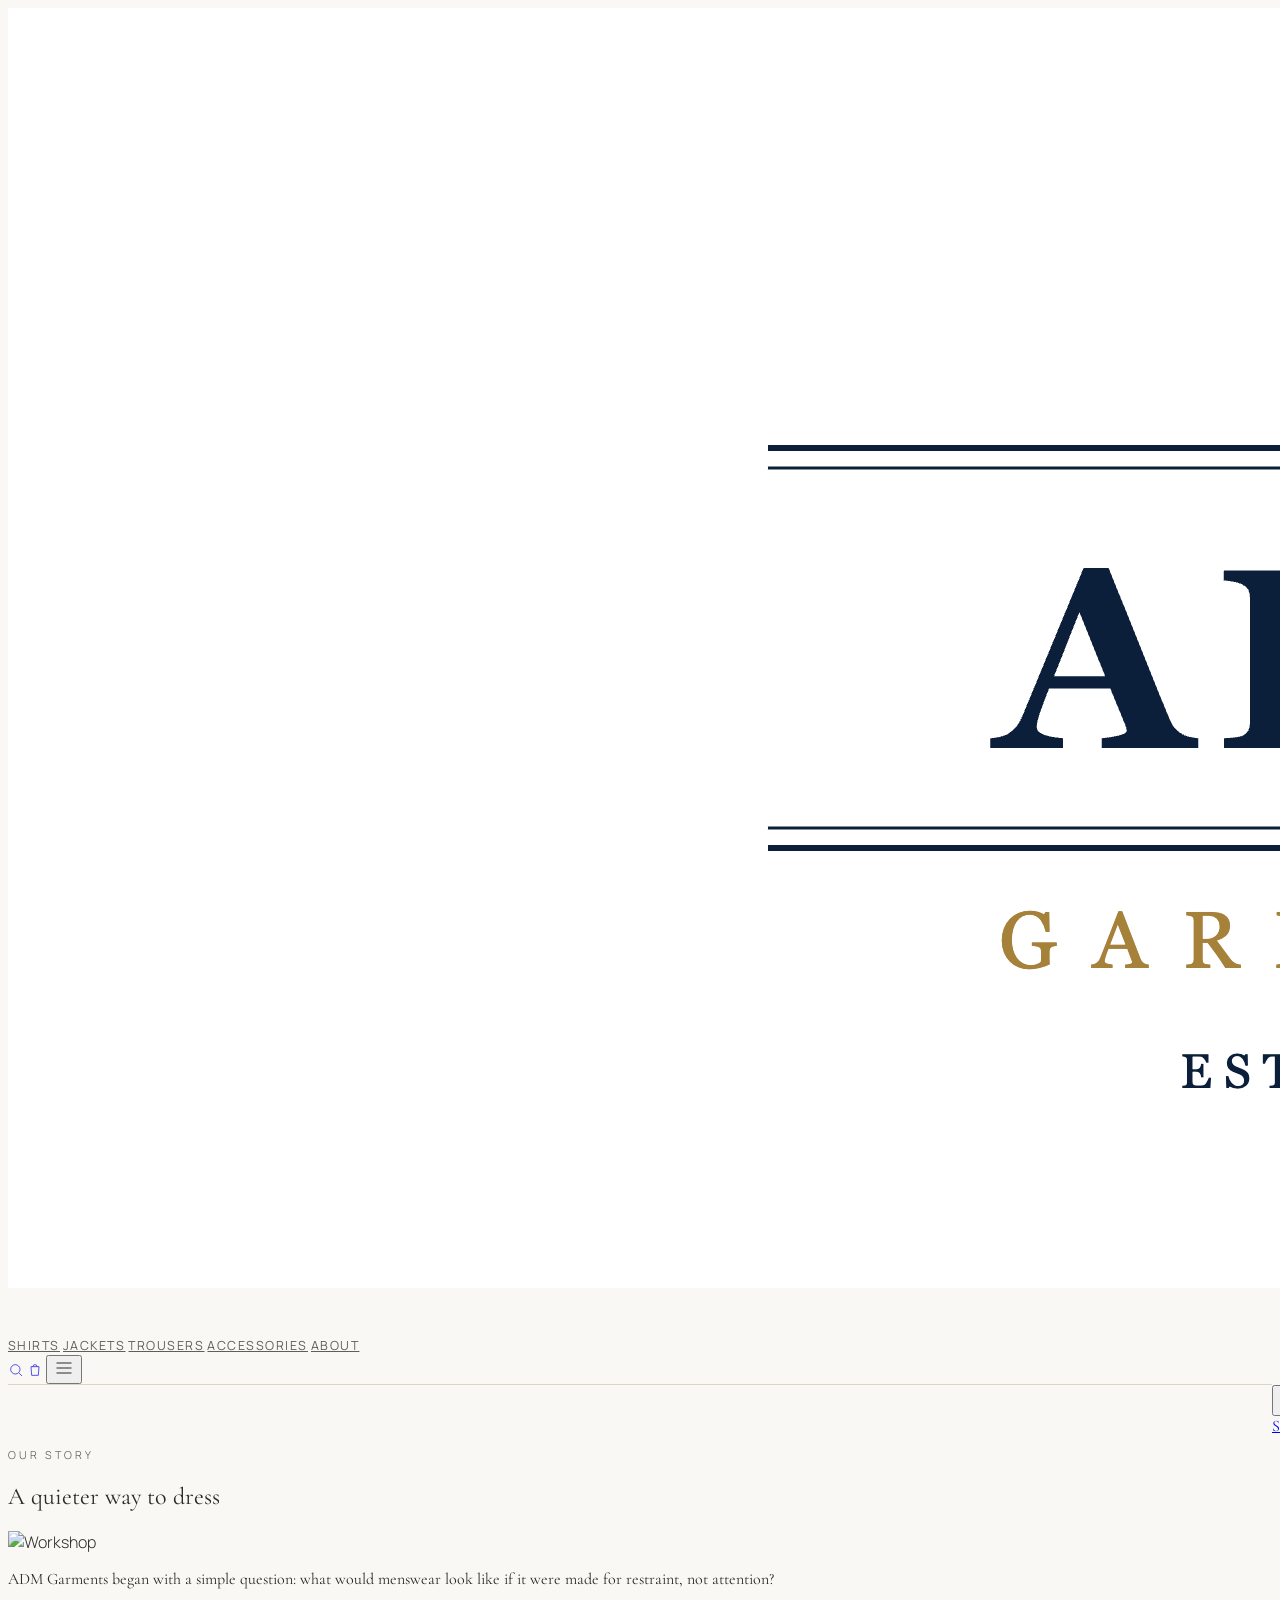
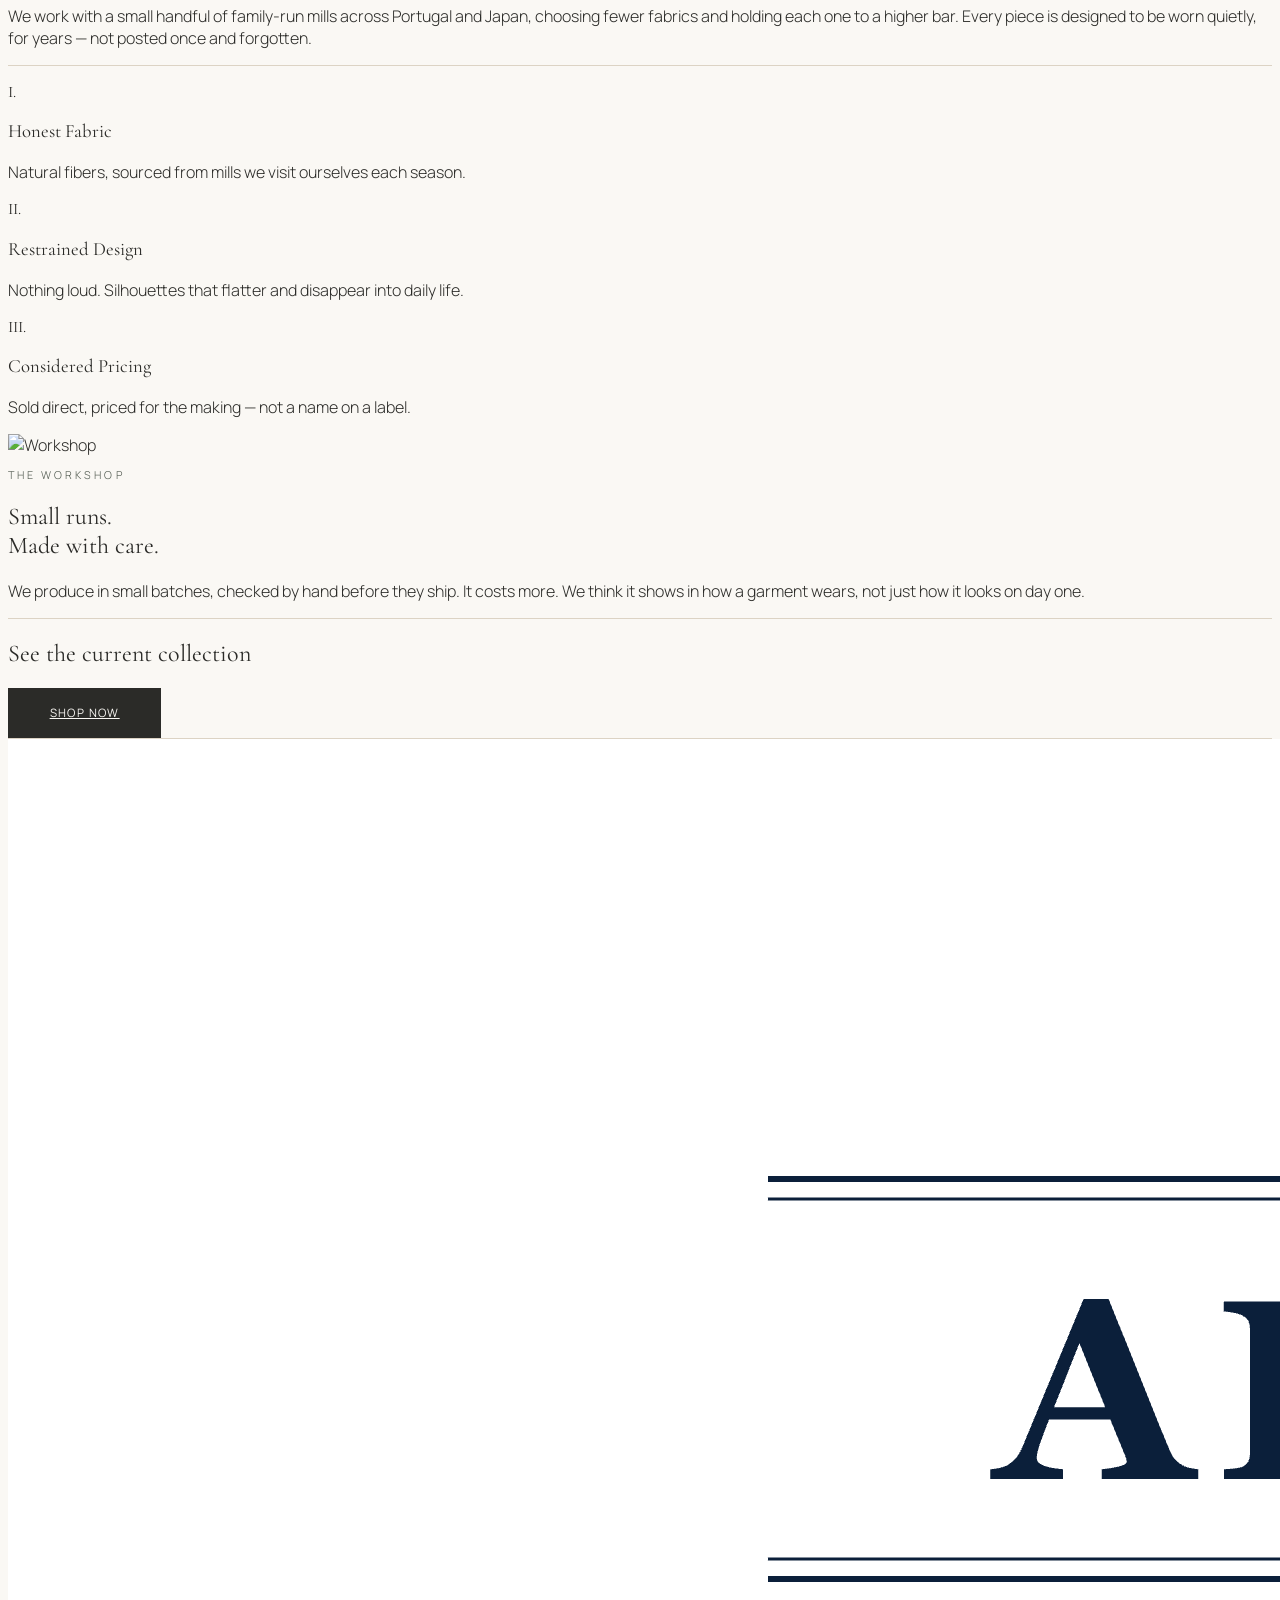
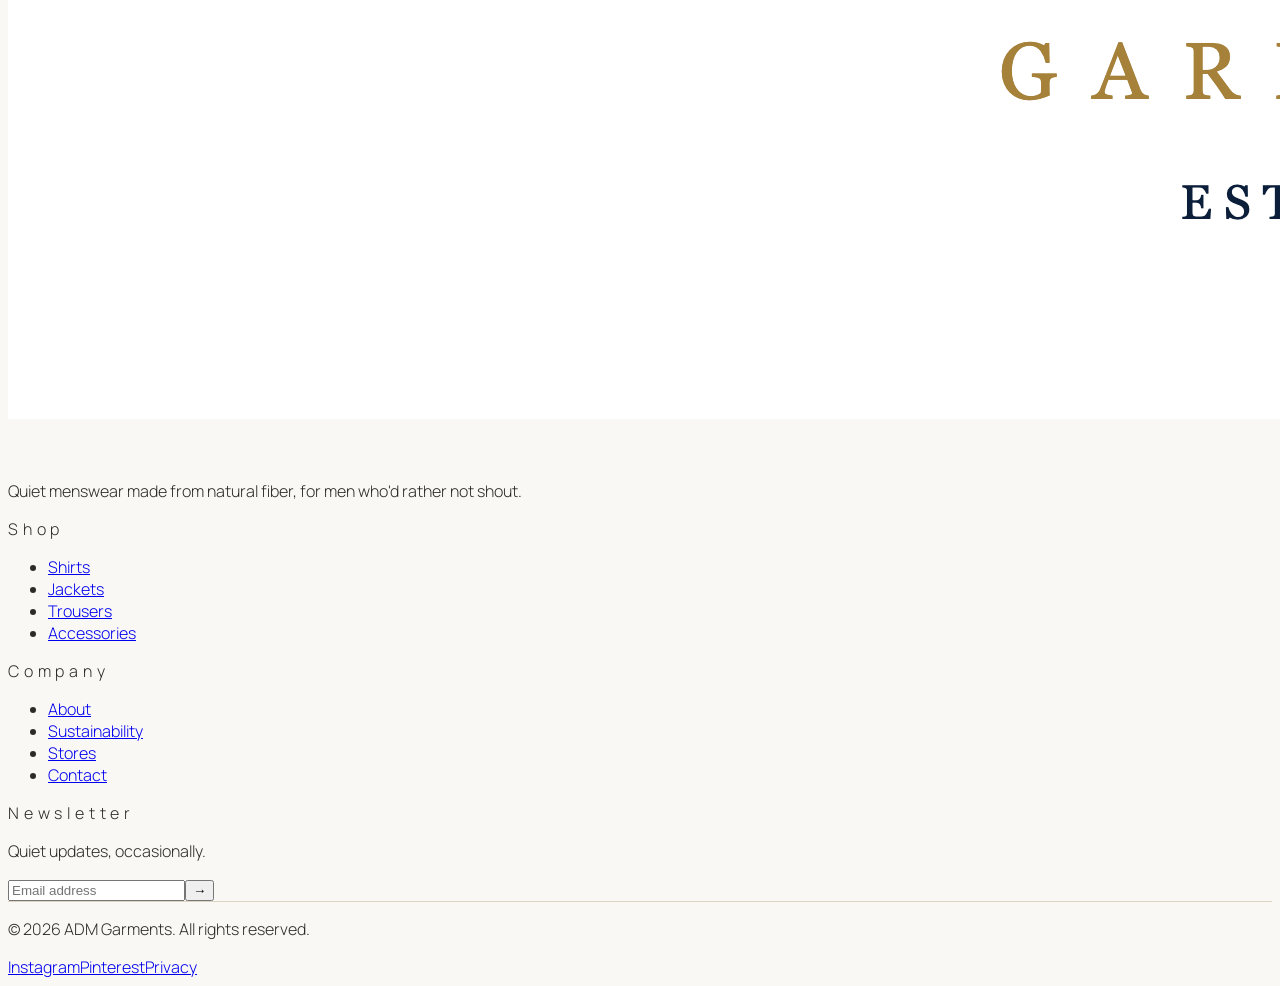
==== about.html @ 696ab146 "Add ADM Garments static site mockup (Quiet Minimalist direction) Homepage, category, product, and ab" ====
<!DOCTYPE html>
<html lang="en">
<head>
<meta charset="UTF-8">
<meta name="viewport" content="width=device-width, initial-scale=1.0">
<title>About — ADM Garments</title>
<script src="https://cdn.tailwindcss.com"></script>
<script>
  tailwind.config = {
    theme: {
      extend: {
        colors: { sand:'#efe9e1', ivory:'#faf8f4', forest:'#2f3a2f', charcoal:'#2b2b28', line:'#dcd3c4' },
        fontFamily: { display:['Cormorant Garamond','serif'], body:['Manrope','sans-serif'] }
      }
    }
  }
</script>
<link rel="stylesheet" href="styles.css">
</head>
<body class="font-body font-light">

<header class="bg-ivory sticky top-0 z-40">
  <div class="max-w-6xl mx-auto px-6 lg:px-12">
    <div class="flex items-center justify-between py-8">
      <a href="index.html" class="flex items-center"><img src="images/logo.png" alt="ADM Garments" class="h-9 md:h-11 w-auto"></a>
      <nav class="hidden lg:flex gap-10">
        <a href="category.html" class="nav-link">Shirts</a>
        <a href="category.html" class="nav-link">Jackets</a>
        <a href="category.html" class="nav-link">Trousers</a>
        <a href="category.html" class="nav-link">Accessories</a>
        <a href="about.html" class="nav-link">About</a>
      </nav>
      <div class="flex items-center gap-6">
        <a href="#" aria-label="Search" class="hidden md:block"><svg width="16" height="16" viewBox="0 0 24 24" fill="none" stroke="currentColor" stroke-width="1"><circle cx="11" cy="11" r="7"/><line x1="21" y1="21" x2="16.65" y2="16.65"/></svg></a>
        <a href="#" aria-label="Cart"><svg width="16" height="16" viewBox="0 0 24 24" fill="none" stroke="currentColor" stroke-width="1"><path d="M6 7h12l-1 13H7L6 7z"/><path d="M9 7a3 3 0 0 1 6 0"/></svg></a>
        <button id="menu-btn" class="lg:hidden" aria-label="Open menu"><svg width="20" height="20" viewBox="0 0 24 24" fill="none" stroke="currentColor" stroke-width="1"><line x1="3" y1="6" x2="21" y2="6"/><line x1="3" y1="12" x2="21" y2="12"/><line x1="3" y1="18" x2="21" y2="18"/></svg></button>
      </div>
    </div>
  </div>
  <div class="rule"></div>
</header>

<div id="mobile-menu" class="fixed inset-0 z-50 bg-ivory lg:hidden">
  <div class="flex justify-end p-8"><button id="menu-close" aria-label="Close menu"><svg width="22" height="22" viewBox="0 0 24 24" fill="none" stroke="currentColor" stroke-width="1"><line x1="4" y1="4" x2="20" y2="20"/><line x1="20" y1="4" x2="4" y2="20"/></svg></button></div>
  <nav class="flex flex-col items-center gap-8 font-display text-2xl mt-10">
    <a href="category.html">Shirts</a><a href="category.html">Jackets</a><a href="category.html">Trousers</a><a href="category.html">Accessories</a><a href="about.html">About</a>
  </nav>
</div>

<!-- HERO -->
<section class="max-w-6xl mx-auto px-6 lg:px-12 pt-16 md:pt-24 pb-14 text-center">
  <p class="eyebrow mb-6">Our Story</p>
  <h1 class="font-display text-5xl md:text-6xl font-light max-w-2xl mx-auto leading-tight">A quieter way to dress</h1>
</section>

<img src="https://placehold.co/1800x900/2f3a2f/faf8f4?text=Since+2018" class="w-full aspect-[16/8] object-cover" alt="Workshop">

<!-- STORY -->
<section class="max-w-3xl mx-auto px-6 py-20 md:py-32 text-center">
  <p class="font-display text-2xl md:text-3xl font-light leading-relaxed text-charcoal/80 mb-8">ADM Garments began with a simple question: what would menswear look like if it were made for restraint, not attention?</p>
  <p class="text-charcoal/55 leading-relaxed font-light">We work with a small handful of family-run mills across Portugal and Japan, choosing fewer fabrics and holding each one to a higher bar. Every piece is designed to be worn quietly, for years — not posted once and forgotten.</p>
</section>

<!-- VALUES -->
<section class="rule bg-sand/40">
  <div class="max-w-6xl mx-auto px-6 lg:px-12 py-20 md:py-28 grid md:grid-cols-3 gap-16 text-center">
    <div>
      <p class="font-display text-2xl text-forest mb-5">I.</p>
      <h3 class="font-display text-xl font-light mb-4">Honest Fabric</h3>
      <p class="text-charcoal/55 text-sm leading-relaxed font-light">Natural fibers, sourced from mills we visit ourselves each season.</p>
    </div>
    <div>
      <p class="font-display text-2xl text-forest mb-5">II.</p>
      <h3 class="font-display text-xl font-light mb-4">Restrained Design</h3>
      <p class="text-charcoal/55 text-sm leading-relaxed font-light">Nothing loud. Silhouettes that flatter and disappear into daily life.</p>
    </div>
    <div>
      <p class="font-display text-2xl text-forest mb-5">III.</p>
      <h3 class="font-display text-xl font-light mb-4">Considered Pricing</h3>
      <p class="text-charcoal/55 text-sm leading-relaxed font-light">Sold direct, priced for the making — not a name on a label.</p>
    </div>
  </div>
</section>

<!-- IMAGE + TEXT -->
<section class="max-w-6xl mx-auto px-6 lg:px-12 py-20 md:py-32 grid md:grid-cols-2 gap-16 items-center">
  <img src="https://placehold.co/900x1100/dcd3c4/2b2b28?text=Workshop" class="w-full aspect-[4/5] object-cover" alt="Workshop">
  <div>
    <p class="eyebrow mb-6">The Workshop</p>
    <h2 class="font-display text-3xl md:text-4xl font-light mb-8 leading-snug">Small runs.<br>Made with care.</h2>
    <p class="text-charcoal/60 leading-relaxed font-light">We produce in small batches, checked by hand before they ship. It costs more. We think it shows in how a garment wears, not just how it looks on day one.</p>
  </div>
</section>

<!-- CTA -->
<section class="rule pt-20 md:pt-28 pb-24 md:pb-32 text-center">
  <h2 class="font-display text-3xl md:text-4xl font-light mb-8">See the current collection</h2>
  <a href="category.html" class="btn-primary">Shop Now</a>
</section>

<footer class="bg-sand">
  <div class="rule"></div>
  <div class="max-w-6xl mx-auto px-6 lg:px-12 py-20 grid md:grid-cols-5 gap-12">
    <div class="md:col-span-2">
      <img src="images/logo.png" alt="ADM Garments" class="h-11 mb-6">
      <p class="text-charcoal/50 text-sm max-w-xs font-light">Quiet menswear made from natural fiber, for men who'd rather not shout.</p>
    </div>
    <div>
      <p class="text-xs tracking-widest-plus uppercase text-forest mb-5">Shop</p>
      <ul class="space-y-3 text-sm text-charcoal/70 font-light"><li><a href="category.html" class="hover:text-charcoal">Shirts</a></li><li><a href="category.html" class="hover:text-charcoal">Jackets</a></li><li><a href="category.html" class="hover:text-charcoal">Trousers</a></li><li><a href="category.html" class="hover:text-charcoal">Accessories</a></li></ul>
    </div>
    <div>
      <p class="text-xs tracking-widest-plus uppercase text-forest mb-5">Company</p>
      <ul class="space-y-3 text-sm text-charcoal/70 font-light"><li><a href="about.html" class="hover:text-charcoal">About</a></li><li><a href="#" class="hover:text-charcoal">Sustainability</a></li><li><a href="#" class="hover:text-charcoal">Stores</a></li><li><a href="#" class="hover:text-charcoal">Contact</a></li></ul>
    </div>
    <div>
      <p class="text-xs tracking-widest-plus uppercase text-forest mb-5">Newsletter</p>
      <p class="text-sm text-charcoal/60 mb-5 font-light">Quiet updates, occasionally.</p>
      <form class="flex border-b border-charcoal/30 pb-2" onsubmit="return false"><input type="email" placeholder="Email address" class="bg-transparent text-sm placeholder-charcoal/40 focus:outline-none flex-1 font-light"><button type="submit" class="text-sm">&rarr;</button></form>
    </div>
  </div>
  <div class="rule">
    <div class="max-w-6xl mx-auto px-6 lg:px-12 py-8 flex flex-col md:flex-row justify-between items-center gap-3 text-xs text-charcoal/40 font-light">
      <p>&copy; 2026 ADM Garments. All rights reserved.</p>
      <div class="flex gap-6"><a href="#" class="hover:text-charcoal">Instagram</a><a href="#" class="hover:text-charcoal">Pinterest</a><a href="#" class="hover:text-charcoal">Privacy</a></div>
    </div>
  </div>
</footer>

<script>
  document.getElementById('menu-btn').addEventListener('click', () => document.getElementById('mobile-menu').classList.add('open'));
  document.getElementById('menu-close').addEventListener('click', () => document.getElementById('mobile-menu').classList.remove('open'));
</script>
</body>
</html>
---- styles.css ----
/* ADM Garments — Option C: Quiet Minimalist */

@import url('https://fonts.googleapis.com/css2?family=Cormorant+Garamond:ital,wght@0,300;0,400;0,500;1,400&family=Manrope:wght@200;300;400;500&display=swap');

:root{
  --sand:#efe9e1;
  --ivory:#faf8f4;
  --forest:#2f3a2f;
  --charcoal:#2b2b28;
  --line:#dcd3c4;
}

*{box-sizing:border-box;}
body{
  font-family:'Manrope',sans-serif;
  font-weight:300;
  background:var(--ivory);
  color:var(--charcoal);
  -webkit-font-smoothing:antialiased;
}
.font-display{font-family:'Cormorant Garamond',serif; font-weight:400;}

.logo{
  font-family:'Manrope',sans-serif;
  font-weight:400;
  letter-spacing:.22em;
  text-transform:uppercase;
  font-size:.95rem;
}

.nav-link{
  font-size:.78rem;
  letter-spacing:.12em;
  text-transform:uppercase;
  font-weight:400;
  color:var(--charcoal);
  opacity:.75;
  transition:opacity .2s ease;
}
.nav-link:hover{opacity:1;}

.btn-primary{
  background:var(--charcoal);
  color:var(--ivory);
  letter-spacing:.12em;
  text-transform:uppercase;
  font-size:.72rem;
  padding:1.1rem 2.6rem;
  transition:all .25s ease;
  display:inline-block;
  text-align:center;
  font-weight:400;
}
.btn-primary:hover{background:var(--forest);}

.btn-outline{
  border:1px solid var(--charcoal);
  color:var(--charcoal);
  letter-spacing:.12em;
  text-transform:uppercase;
  font-size:.72rem;
  padding:1.05rem 2.6rem;
  transition:all .25s ease;
  display:inline-block;
  text-align:center;
  font-weight:400;
  background:transparent;
}
.btn-outline:hover{border-color:var(--forest); color:var(--forest);}

.eyebrow{
  font-size:.68rem;
  letter-spacing:.28em;
  text-transform:uppercase;
  color:var(--forest);
  opacity:.85;
}

.product-card img{transition:transform .7s ease, opacity .4s ease;}
.product-card:hover img{transform:scale(1.015); opacity:.92;}

#mobile-menu{transform:translateX(100%); transition:transform .4s ease;}
#mobile-menu.open{transform:translateX(0);}

.size-btn{
  border:1px solid var(--line);
  min-width:2.8rem;
  padding:.6rem 0;
  text-align:center;
  font-size:.8rem;
  cursor:pointer;
  transition:all .2s ease;
  color:var(--charcoal);
}
.size-btn:hover{border-color:var(--charcoal);}
.size-btn.selected{background:var(--charcoal); border-color:var(--charcoal); color:var(--ivory);}

.swatch{
  width:1.4rem; height:1.4rem;
  border-radius:50%;
  border:1px solid var(--line);
  cursor:pointer;
}
.swatch.selected{box-shadow:0 0 0 1px var(--ivory),0 0 0 2px var(--charcoal);}

.thumb{opacity:.45; cursor:pointer; border-bottom:1px solid transparent; transition:opacity .25s ease, border-color .25s ease;}
.thumb.active, .thumb:hover{opacity:1; border-color:var(--charcoal);}

.filter-check{
  width:.9rem; height:.9rem;
  border:1px solid var(--charcoal);
  display:inline-block;
  position:relative;
  cursor:pointer;
}
.filter-check.checked::after{
  content:'';
  position:absolute; left:2px; top:-1px;
  width:3px; height:7px;
  border:solid var(--forest);
  border-width:0 1.5px 1.5px 0;
  transform:rotate(45deg);
}

.rule{border-top:1px solid var(--line);}

.accordion-item summary{cursor:pointer; list-style:none;}
.accordion-item summary::-webkit-details-marker{display:none;}
.accordion-item[open] .accordion-icon{transform:rotate(45deg);}
.accordion-icon{transition:transform .2s ease; display:inline-block; font-weight:300;}

.tracking-widest-plus{letter-spacing:.3em;}
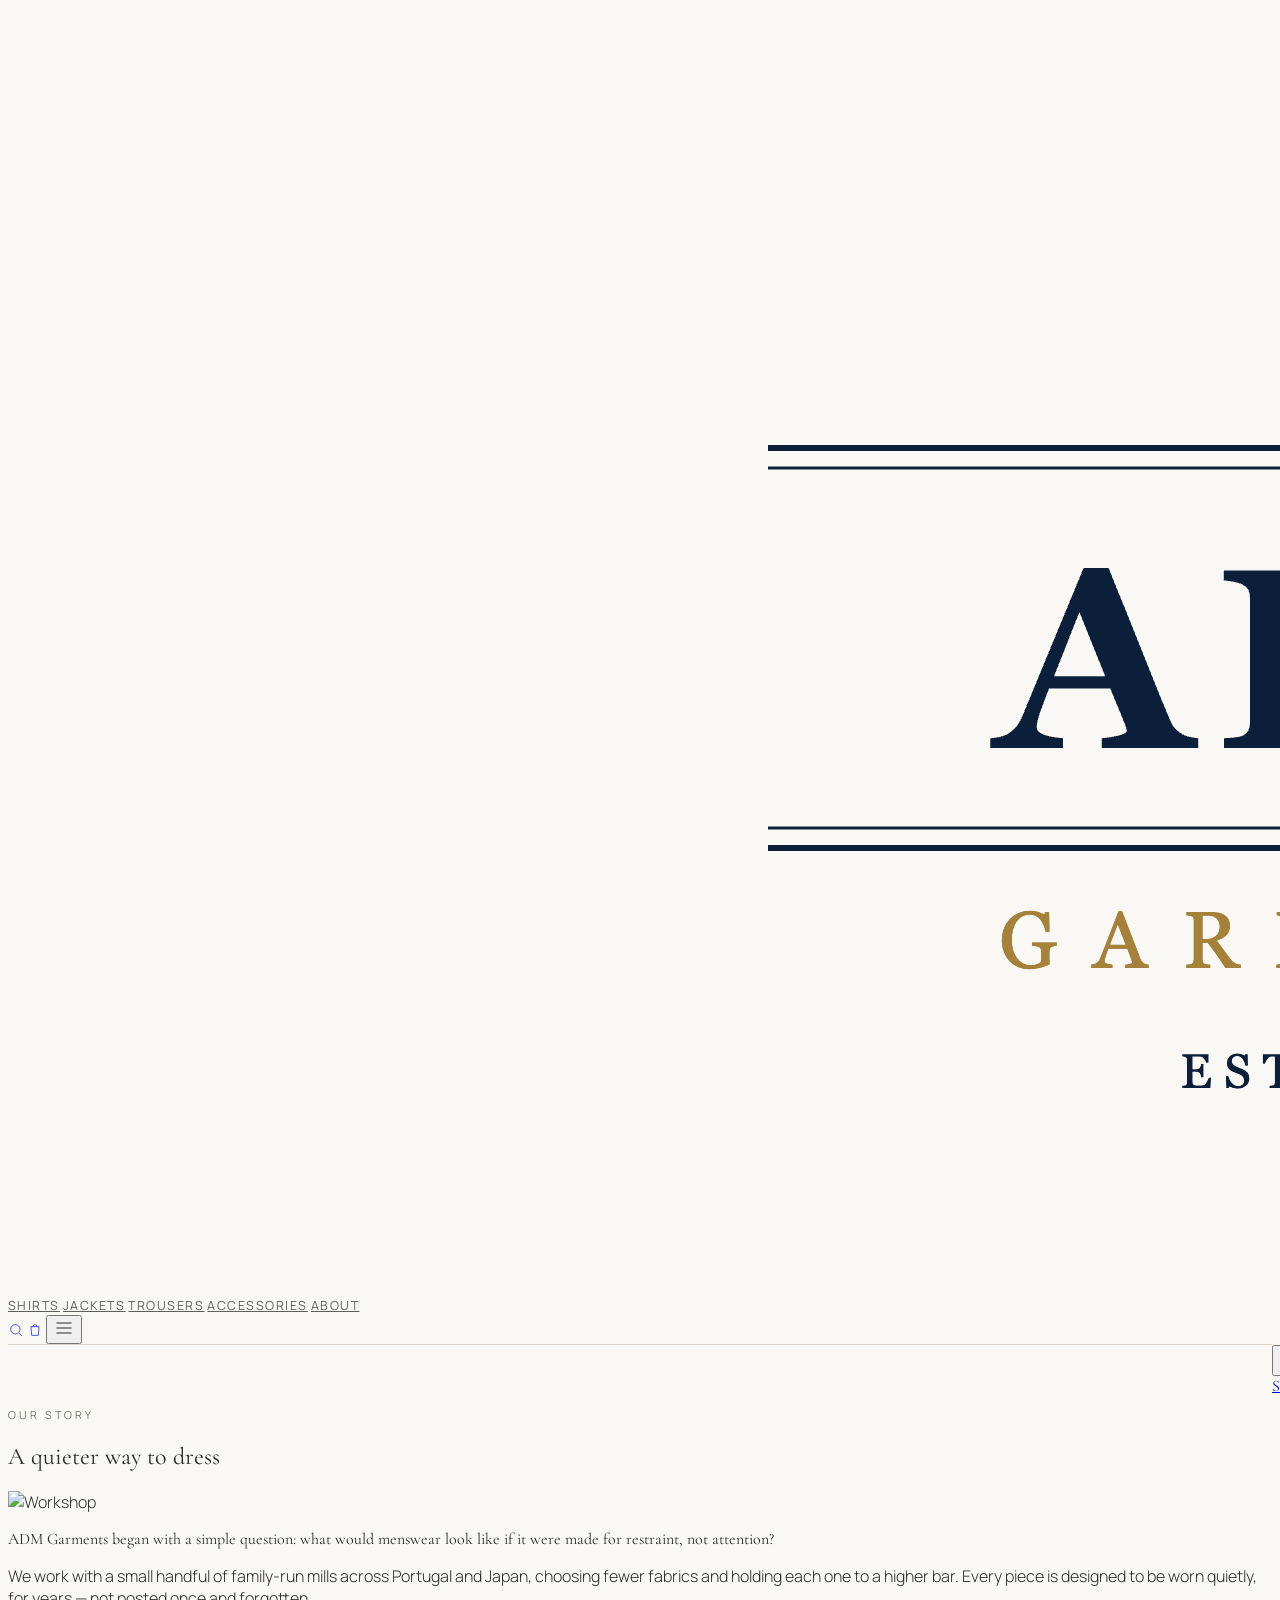
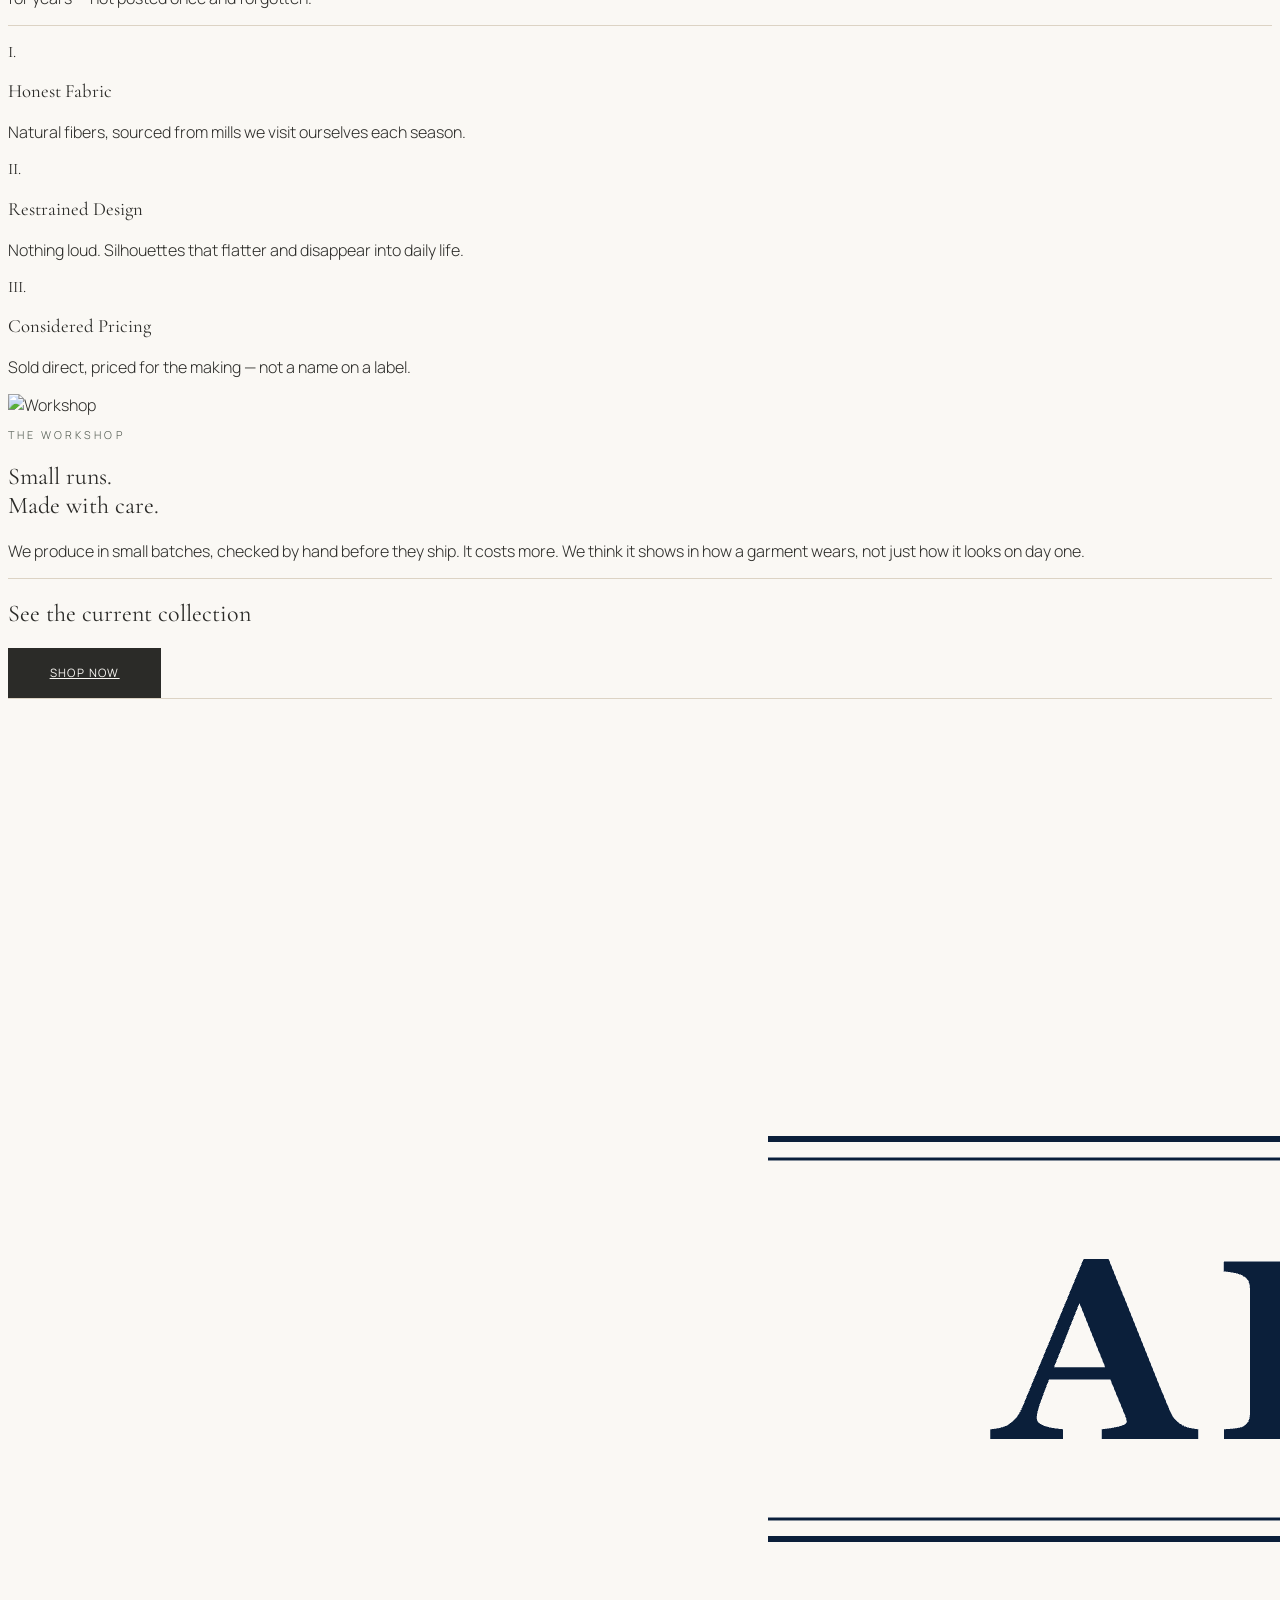
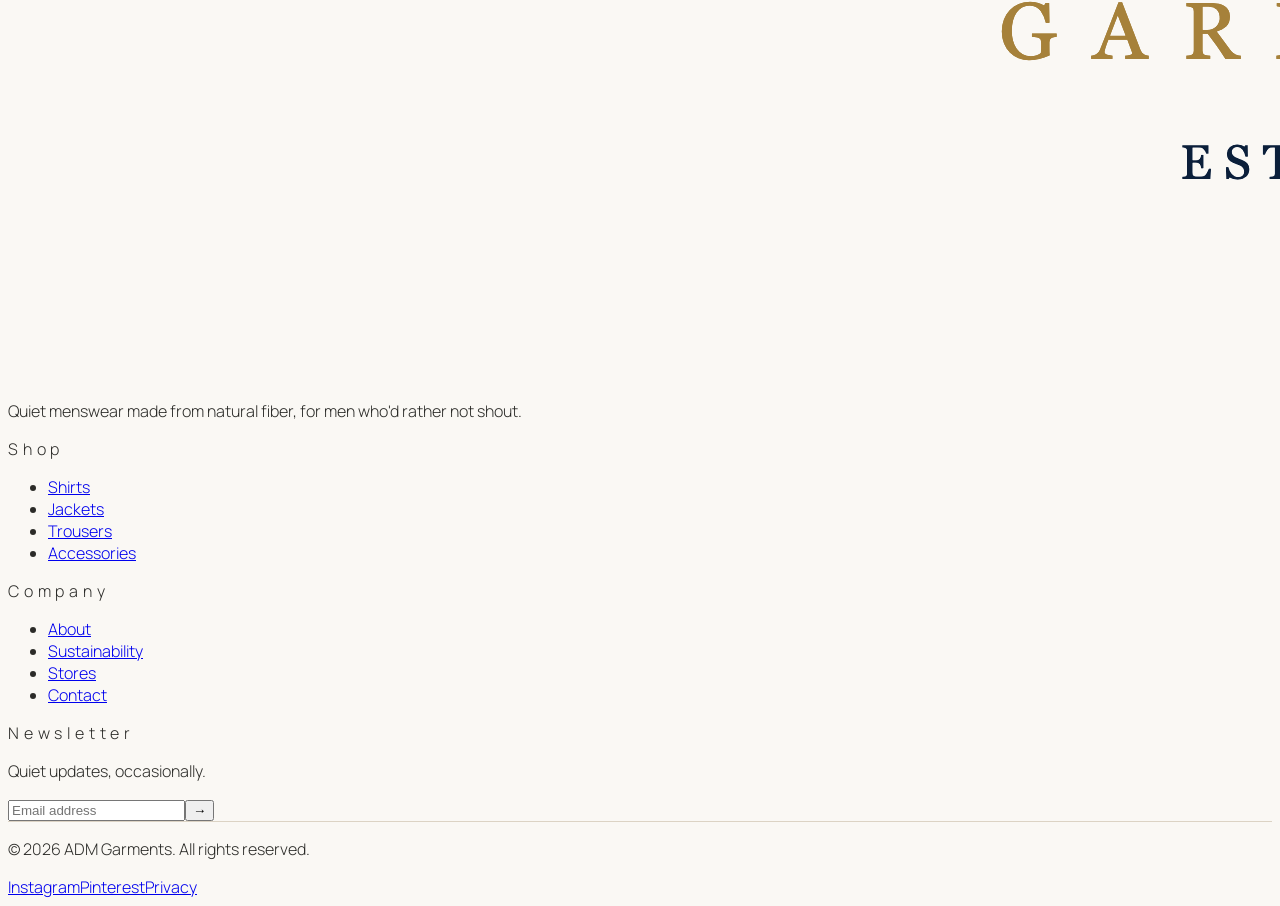
==== commit f067800d: "Increase logo size for better mobile visibility" ====
--- a/about.html
+++ b/about.html
@@ -22,7 +22,7 @@
 <header class="bg-ivory sticky top-0 z-40">
   <div class="max-w-6xl mx-auto px-6 lg:px-12">
     <div class="flex items-center justify-between py-8">
-      <a href="index.html" class="flex items-center"><img src="images/logo.png" alt="ADM Garments" class="h-9 md:h-11 w-auto"></a>
+      <a href="index.html" class="flex items-center"><img src="images/logo.png" alt="ADM Garments" class="h-14 md:h-16 w-auto"></a>
       <nav class="hidden lg:flex gap-10">
         <a href="category.html" class="nav-link">Shirts</a>
         <a href="category.html" class="nav-link">Jackets</a>
@@ -102,7 +102,7 @@
   <div class="rule"></div>
   <div class="max-w-6xl mx-auto px-6 lg:px-12 py-20 grid md:grid-cols-5 gap-12">
     <div class="md:col-span-2">
-      <img src="images/logo.png" alt="ADM Garments" class="h-11 mb-6">
+      <img src="images/logo.png" alt="ADM Garments" class="h-14 mb-6">
       <p class="text-charcoal/50 text-sm max-w-xs font-light">Quiet menswear made from natural fiber, for men who'd rather not shout.</p>
     </div>
     <div>
--- a/styles.css
+++ b/styles.css
@@ -130,3 +130,7 @@
 .accordion-icon{transition:transform .2s ease; display:inline-block; font-weight:300;}
 
 .tracking-widest-plus{letter-spacing:.3em;}
+
+@media (max-width: 1023px){
+  #filters-panel.mobile-open{display:block !important;}
+}
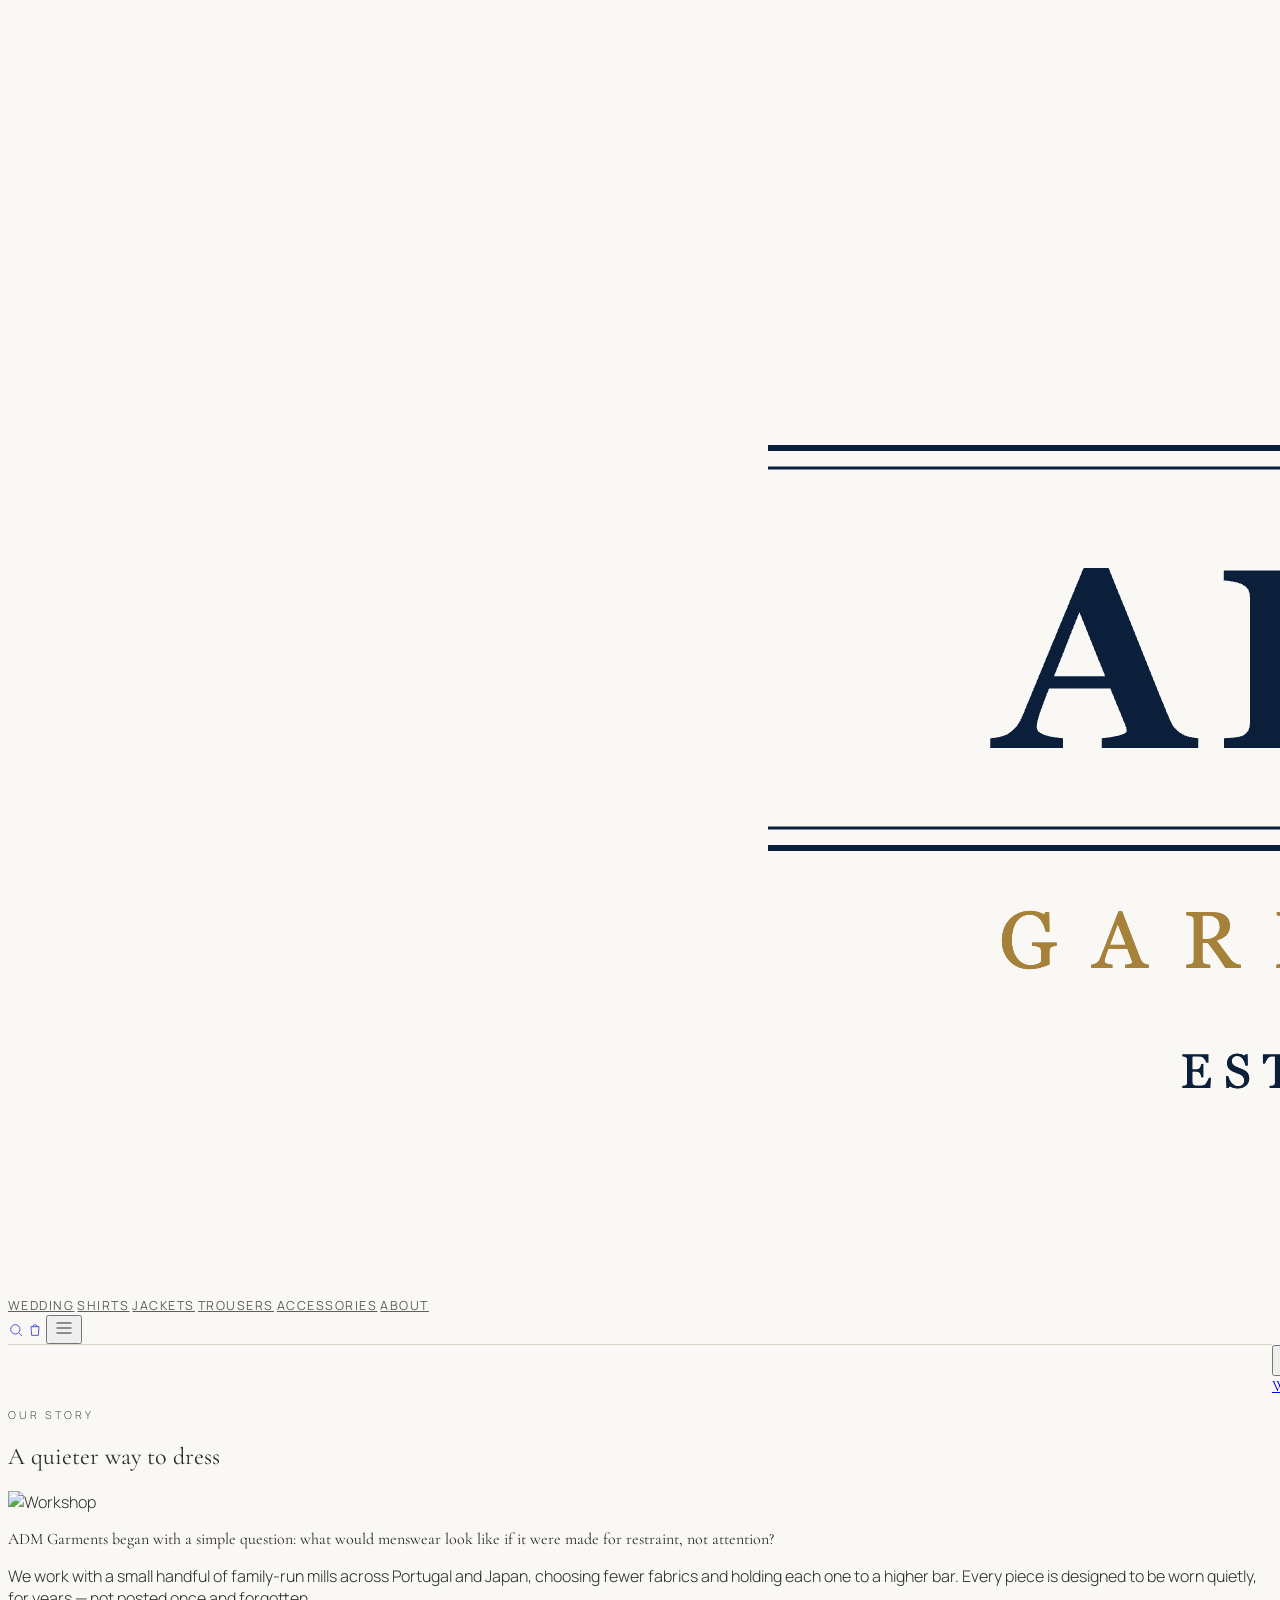
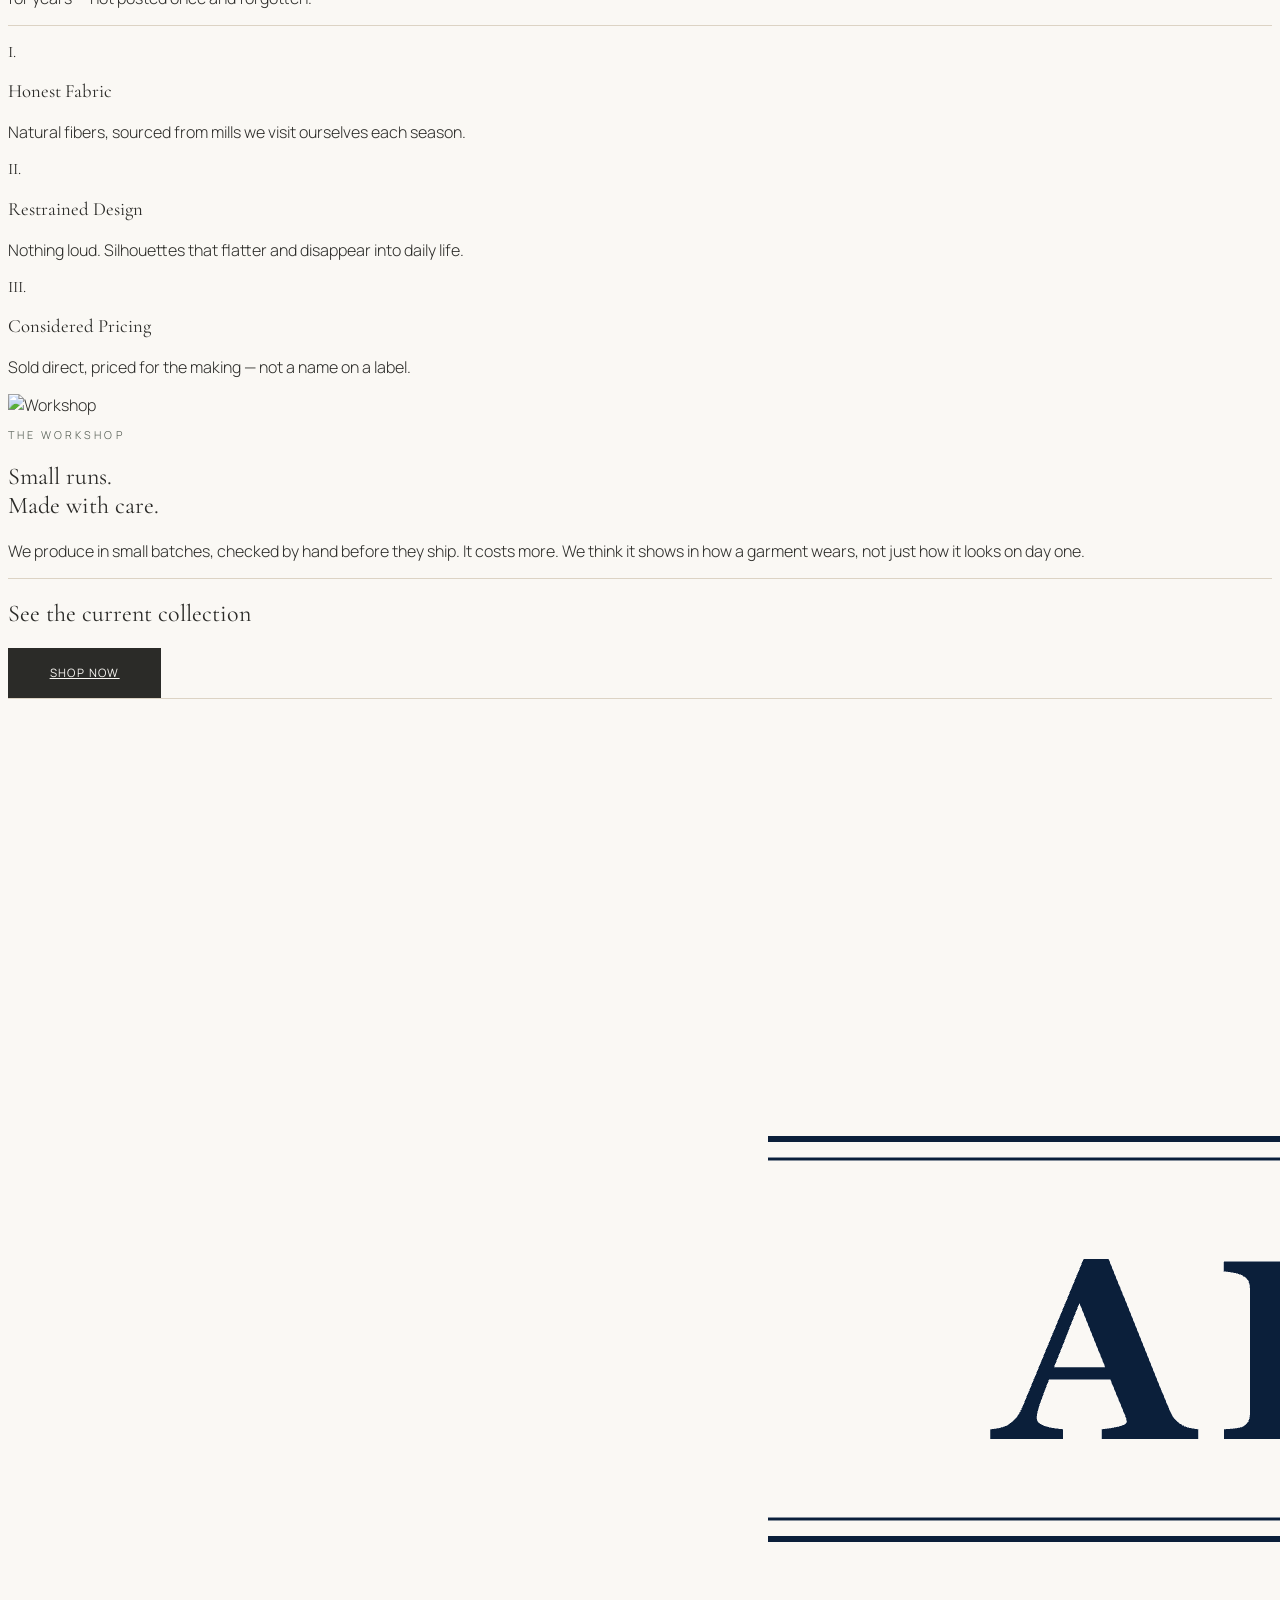
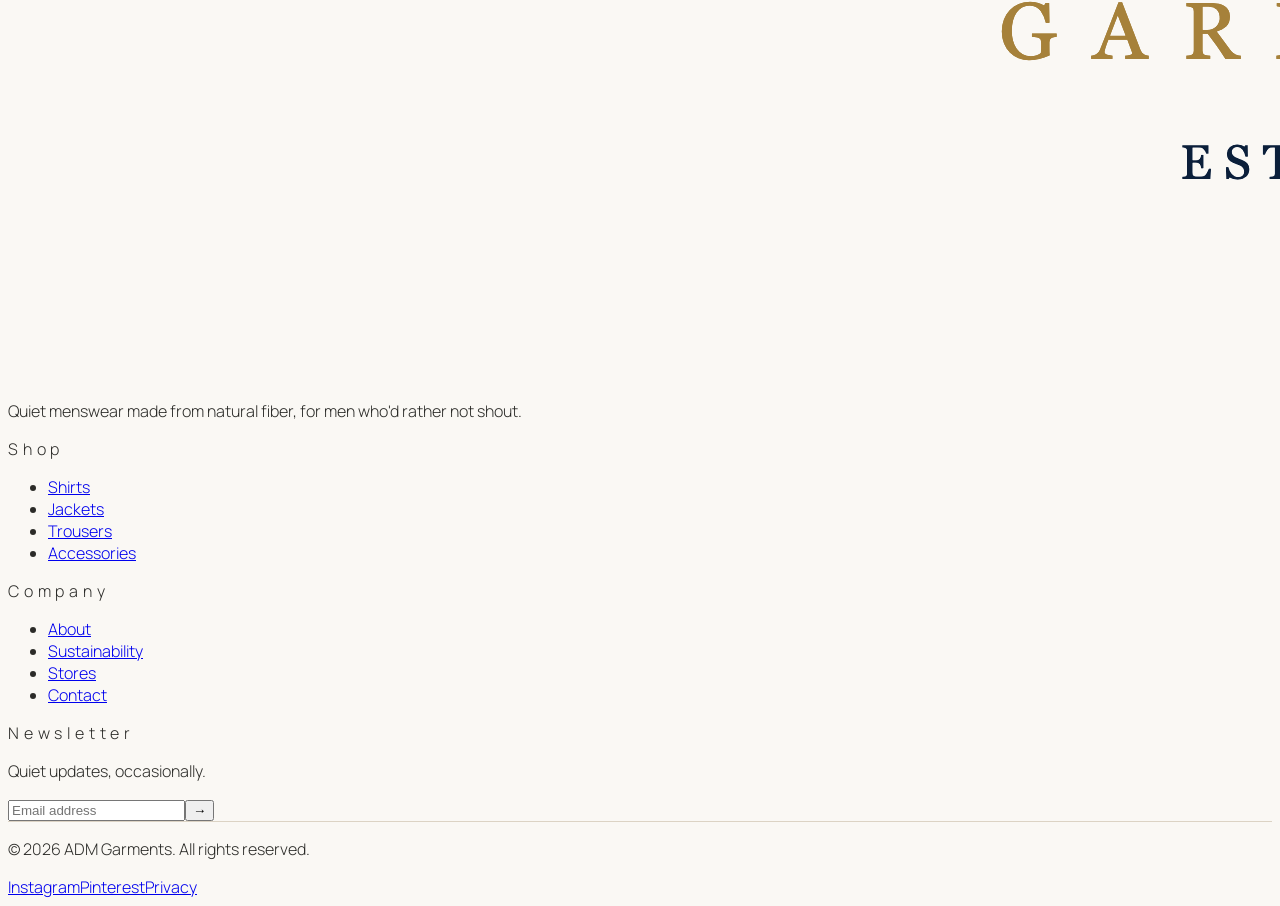
==== commit 20dd4d7a: "Add Wedding Collection as homepage's first section New hero section leads with Wedding Collection, f" ====
--- a/about.html
+++ b/about.html
@@ -24,6 +24,7 @@
     <div class="flex items-center justify-between py-8">
       <a href="index.html" class="flex items-center"><img src="images/logo.png" alt="ADM Garments" class="h-14 md:h-16 w-auto"></a>
       <nav class="hidden lg:flex gap-10">
+        <a href="index.html#wedding" class="nav-link">Wedding</a>
         <a href="category.html" class="nav-link">Shirts</a>
         <a href="category.html" class="nav-link">Jackets</a>
         <a href="category.html" class="nav-link">Trousers</a>
@@ -43,7 +44,7 @@
 <div id="mobile-menu" class="fixed inset-0 z-50 bg-ivory lg:hidden">
   <div class="flex justify-end p-8"><button id="menu-close" aria-label="Close menu"><svg width="22" height="22" viewBox="0 0 24 24" fill="none" stroke="currentColor" stroke-width="1"><line x1="4" y1="4" x2="20" y2="20"/><line x1="20" y1="4" x2="4" y2="20"/></svg></button></div>
   <nav class="flex flex-col items-center gap-8 font-display text-2xl mt-10">
-    <a href="category.html">Shirts</a><a href="category.html">Jackets</a><a href="category.html">Trousers</a><a href="category.html">Accessories</a><a href="about.html">About</a>
+    <a href="index.html#wedding">Wedding</a><a href="category.html">Shirts</a><a href="category.html">Jackets</a><a href="category.html">Trousers</a><a href="category.html">Accessories</a><a href="about.html">About</a>
   </nav>
 </div>
 
@@ -130,6 +131,7 @@
 <script>
   document.getElementById('menu-btn').addEventListener('click', () => document.getElementById('mobile-menu').classList.add('open'));
   document.getElementById('menu-close').addEventListener('click', () => document.getElementById('mobile-menu').classList.remove('open'));
+  document.querySelectorAll('#mobile-menu nav a').forEach(a => a.addEventListener('click', () => document.getElementById('mobile-menu').classList.remove('open')));
 </script>
 </body>
 </html>
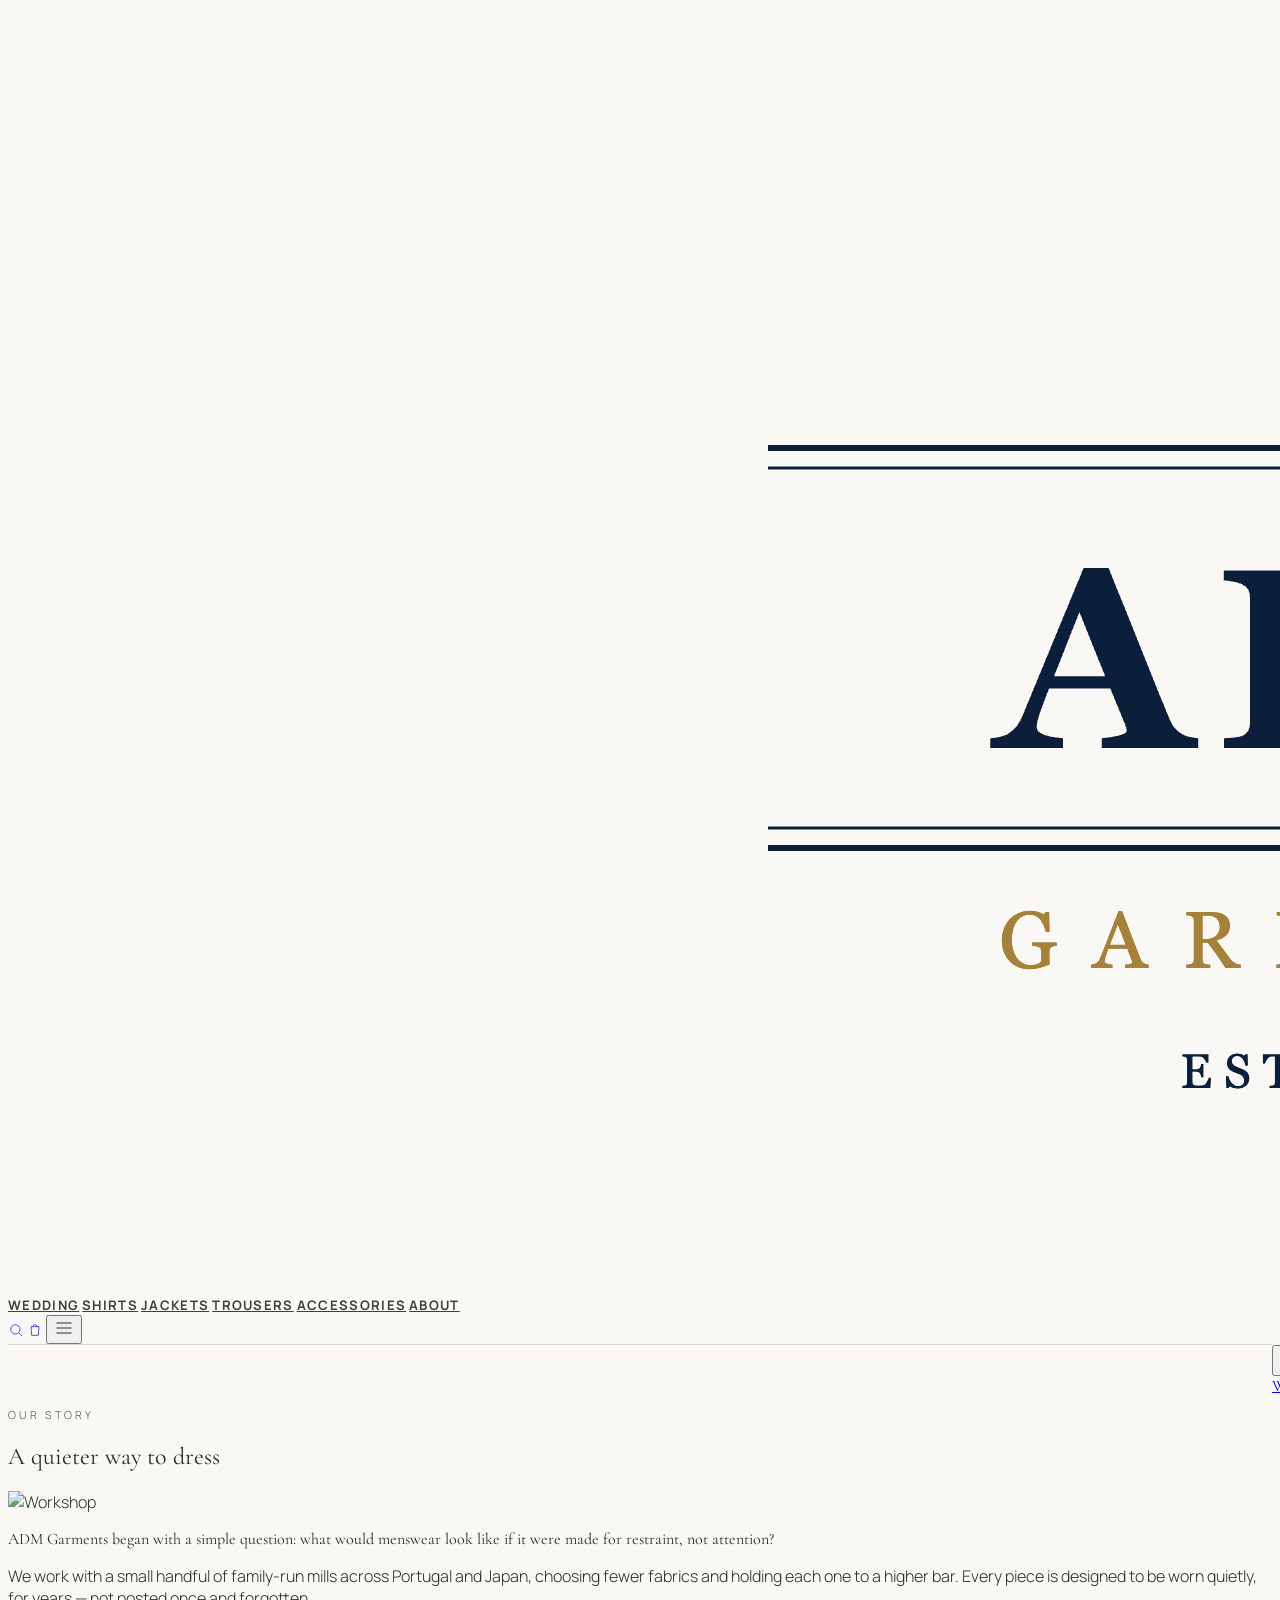
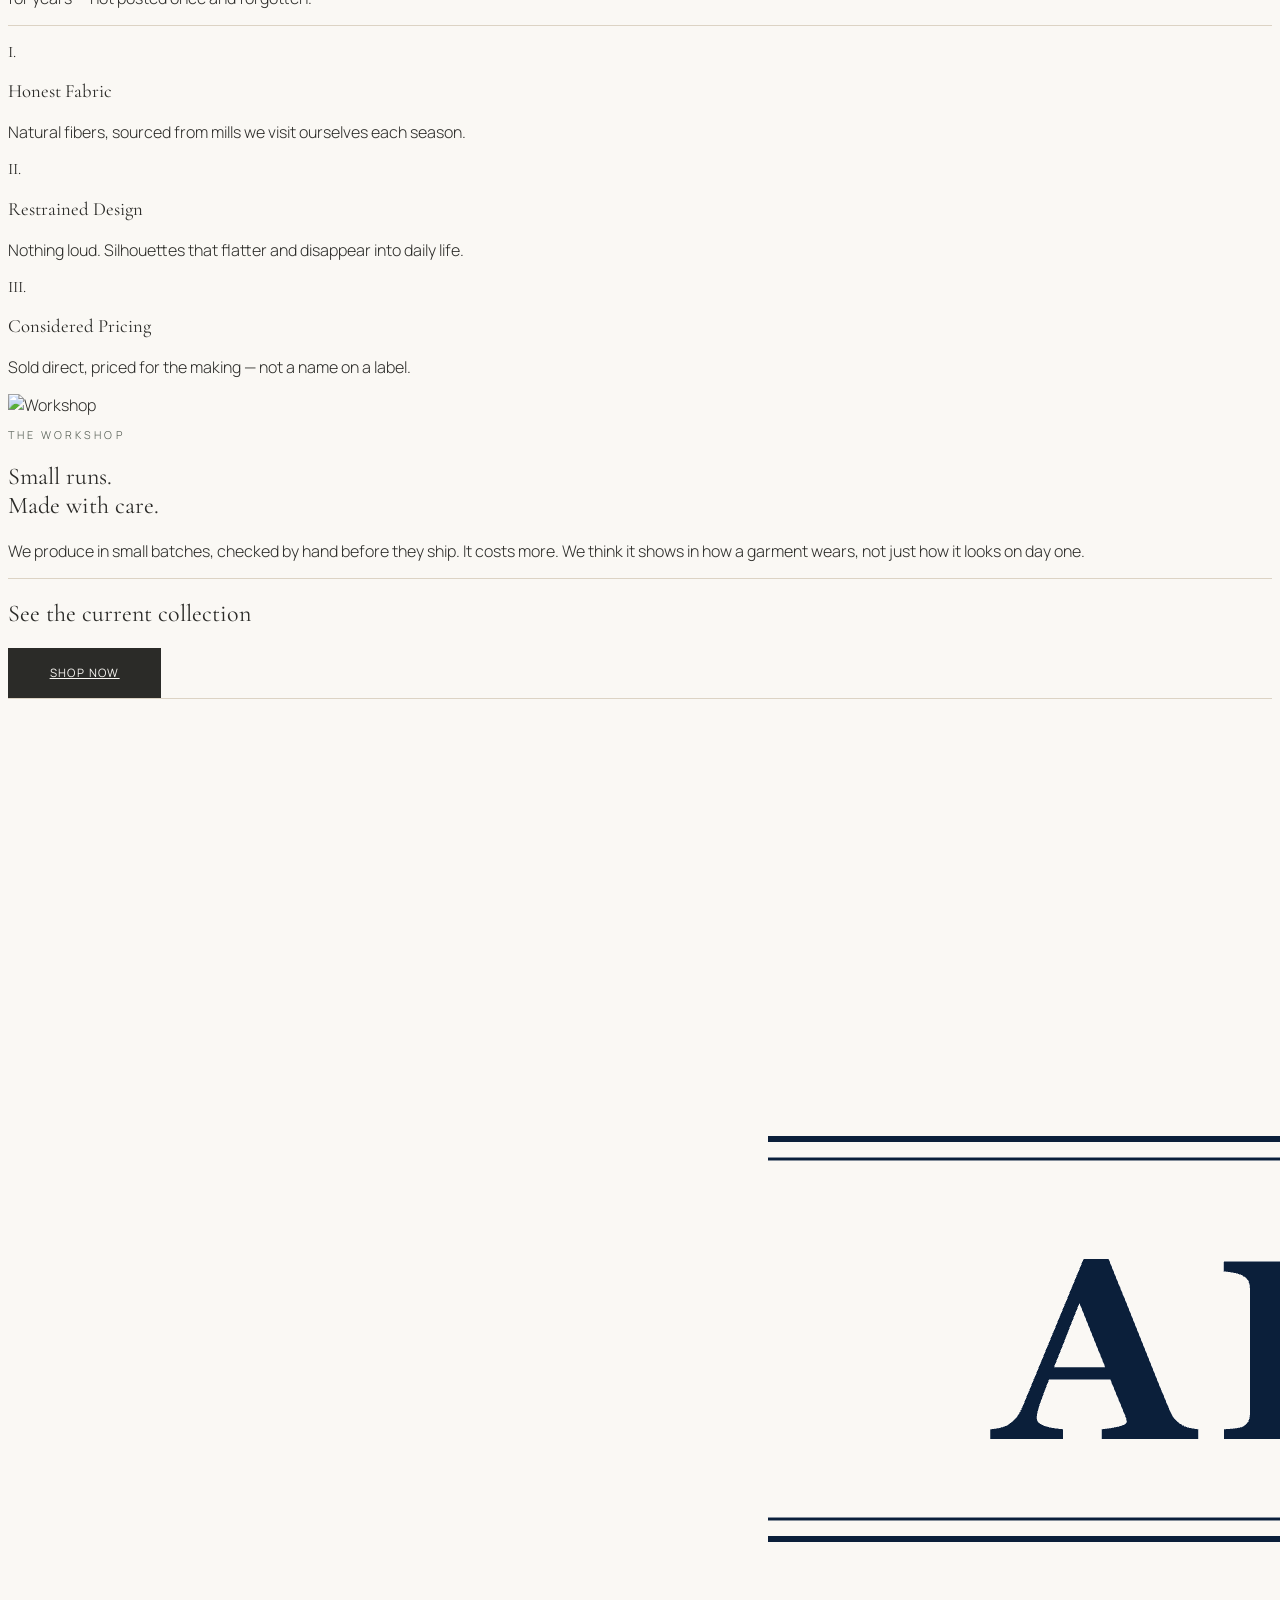
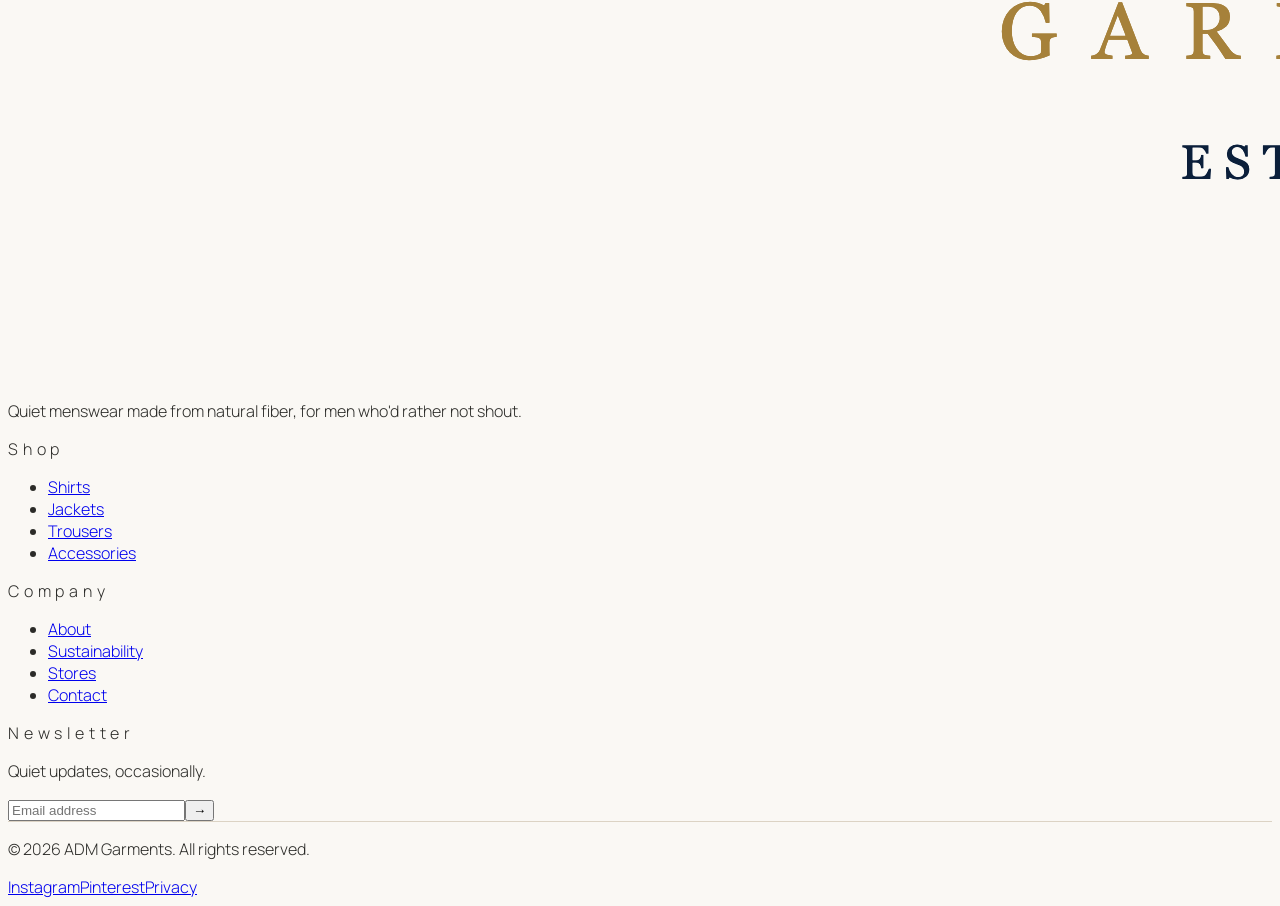
==== commit 2c025735: "Increase logo size and bold the nav menu Logo bumped from h-14/h-16 to h-20/h-24 across header and f" ====
--- a/about.html
+++ b/about.html
@@ -22,7 +22,7 @@
 <header class="bg-ivory sticky top-0 z-40">
   <div class="max-w-6xl mx-auto px-6 lg:px-12">
     <div class="flex items-center justify-between py-8">
-      <a href="index.html" class="flex items-center"><img src="images/logo.png" alt="ADM Garments" class="h-14 md:h-16 w-auto"></a>
+      <a href="index.html" class="flex items-center"><img src="images/logo.png" alt="ADM Garments" class="h-20 md:h-24 w-auto"></a>
       <nav class="hidden lg:flex gap-10">
         <a href="index.html#wedding" class="nav-link">Wedding</a>
         <a href="category.html" class="nav-link">Shirts</a>
@@ -103,7 +103,7 @@
   <div class="rule"></div>
   <div class="max-w-6xl mx-auto px-6 lg:px-12 py-20 grid md:grid-cols-5 gap-12">
     <div class="md:col-span-2">
-      <img src="images/logo.png" alt="ADM Garments" class="h-14 mb-6">
+      <img src="images/logo.png" alt="ADM Garments" class="h-20 mb-6">
       <p class="text-charcoal/50 text-sm max-w-xs font-light">Quiet menswear made from natural fiber, for men who'd rather not shout.</p>
     </div>
     <div>
--- a/styles.css
+++ b/styles.css
@@ -1,6 +1,6 @@
 /* ADM Garments — Option C: Quiet Minimalist */
 
-@import url('https://fonts.googleapis.com/css2?family=Cormorant+Garamond:ital,wght@0,300;0,400;0,500;1,400&family=Manrope:wght@200;300;400;500&display=swap');
+@import url('https://fonts.googleapis.com/css2?family=Cormorant+Garamond:ital,wght@0,300;0,400;0,500;1,400&family=Manrope:wght@200;300;400;500;600;700&display=swap');
 
 :root{
   --sand:#efe9e1;
@@ -29,12 +29,12 @@
 }
 
 .nav-link{
-  font-size:.78rem;
-  letter-spacing:.12em;
+  font-size:.82rem;
+  letter-spacing:.1em;
   text-transform:uppercase;
-  font-weight:400;
+  font-weight:700;
   color:var(--charcoal);
-  opacity:.75;
+  opacity:.9;
   transition:opacity .2s ease;
 }
 .nav-link:hover{opacity:1;}
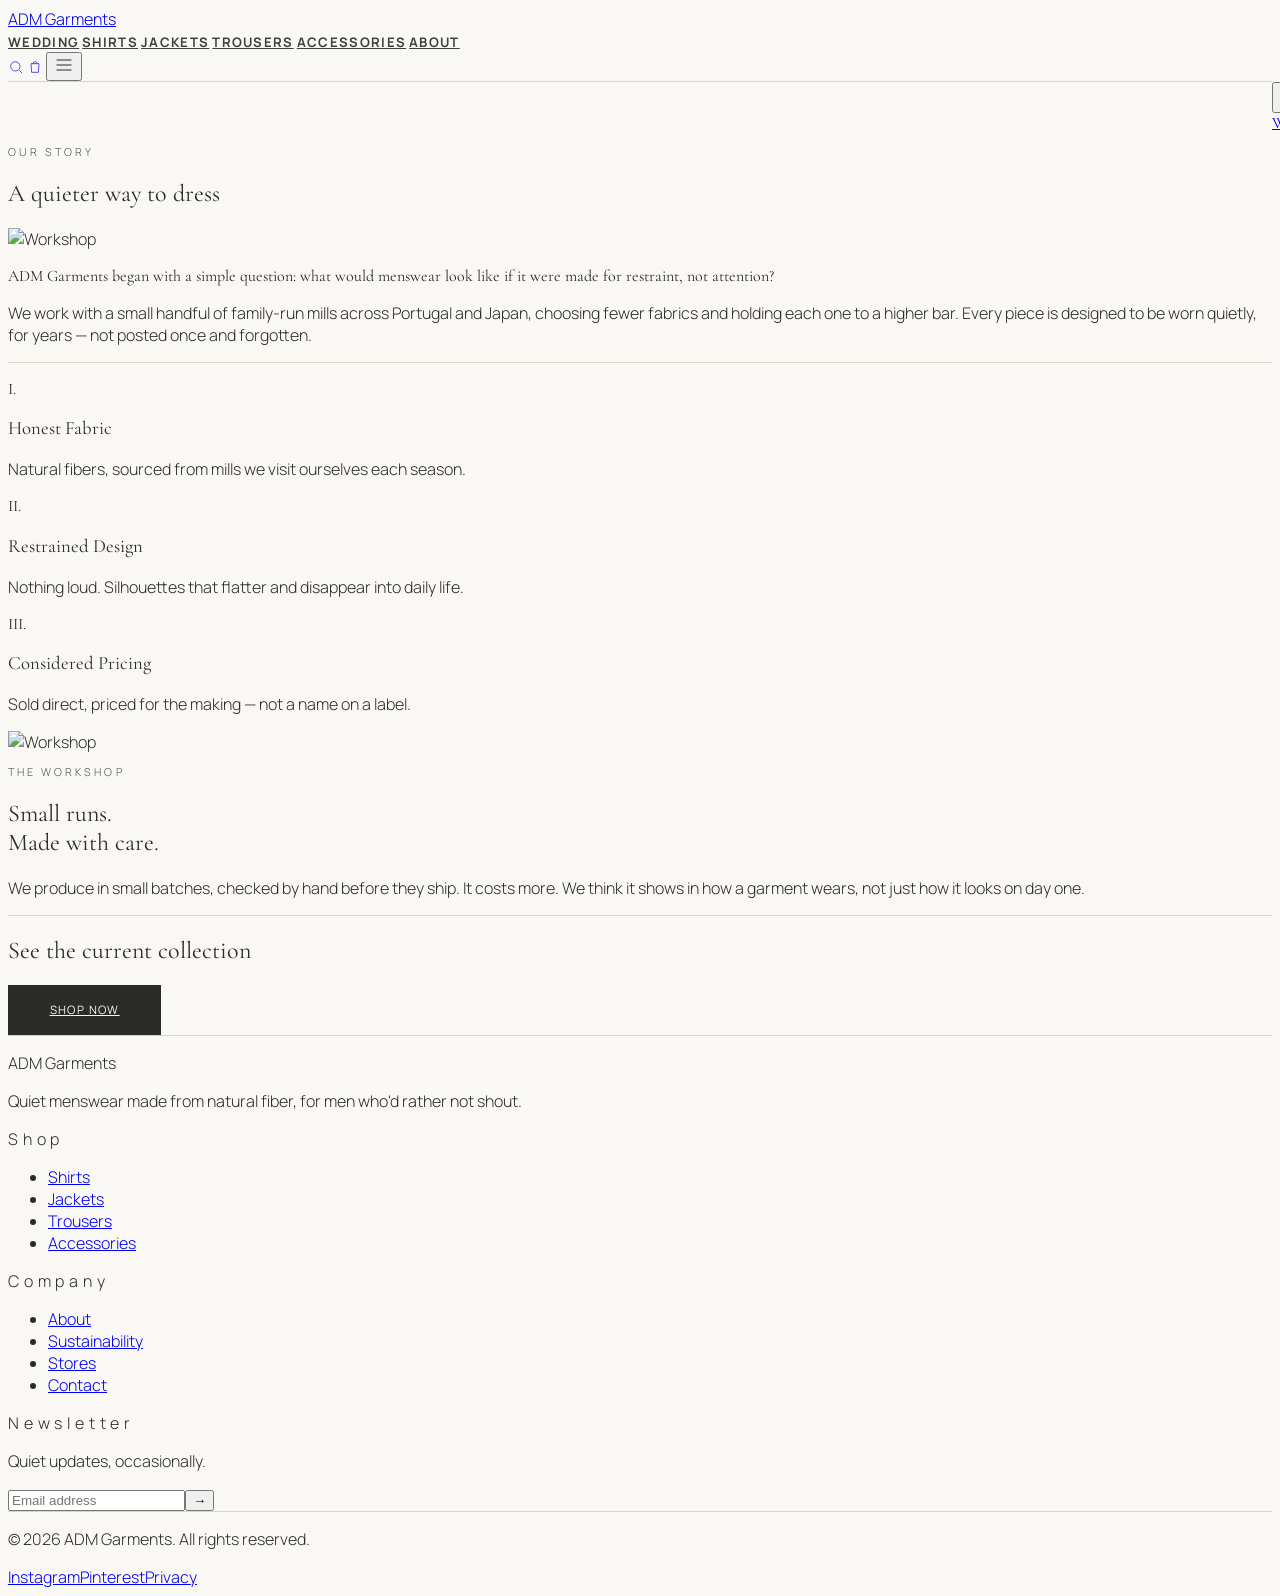
==== commit 0ed1e65c: "Replace image logo with bold text wordmark Swap the images/logo.png header/footer logo for a bold up" ====
--- a/about.html
+++ b/about.html
@@ -22,7 +22,7 @@
 <header class="bg-ivory sticky top-0 z-40">
   <div class="max-w-6xl mx-auto px-6 lg:px-12">
     <div class="flex items-center justify-between py-8">
-      <a href="index.html" class="flex items-center"><img src="images/logo.png" alt="ADM Garments" class="h-20 md:h-24 w-auto"></a>
+      <a href="index.html" class="font-body font-bold uppercase text-2xl md:text-4xl text-charcoal leading-none whitespace-nowrap">ADM Garments</a>
       <nav class="hidden lg:flex gap-10">
         <a href="index.html#wedding" class="nav-link">Wedding</a>
         <a href="category.html" class="nav-link">Shirts</a>
@@ -103,7 +103,7 @@
   <div class="rule"></div>
   <div class="max-w-6xl mx-auto px-6 lg:px-12 py-20 grid md:grid-cols-5 gap-12">
     <div class="md:col-span-2">
-      <img src="images/logo.png" alt="ADM Garments" class="h-20 mb-6">
+      <p class="font-body font-bold uppercase text-3xl text-charcoal leading-none mb-6">ADM Garments</p>
       <p class="text-charcoal/50 text-sm max-w-xs font-light">Quiet menswear made from natural fiber, for men who'd rather not shout.</p>
     </div>
     <div>
--- a/styles.css
+++ b/styles.css
@@ -134,3 +134,15 @@
 @media (max-width: 1023px){
   #filters-panel.mobile-open{display:block !important;}
 }
+
+.slider-dot{
+  width:.5rem; height:.5rem;
+  border-radius:50%;
+  border:none;
+  background:var(--ivory);
+  opacity:.55;
+  cursor:pointer;
+  transition:all .2s ease;
+  padding:0;
+}
+.slider-dot.active{opacity:1; transform:scale(1.3);}
